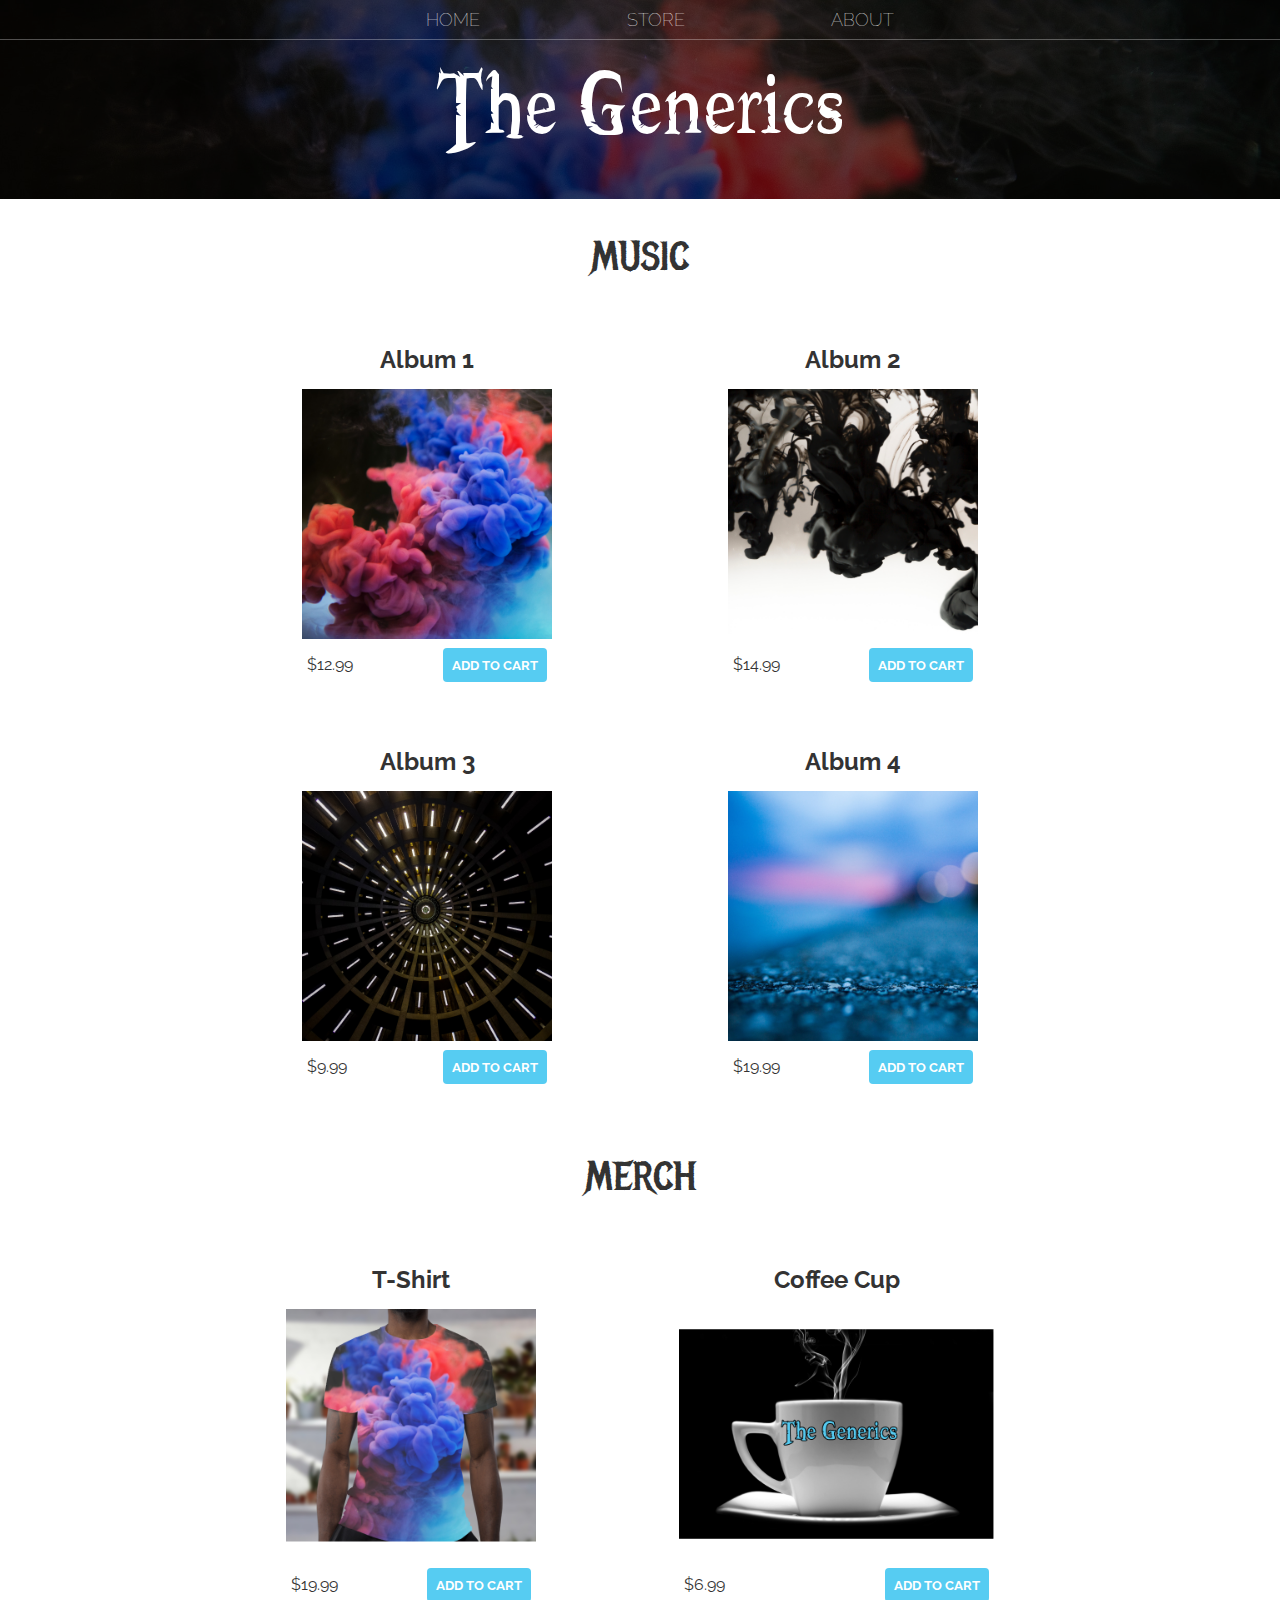
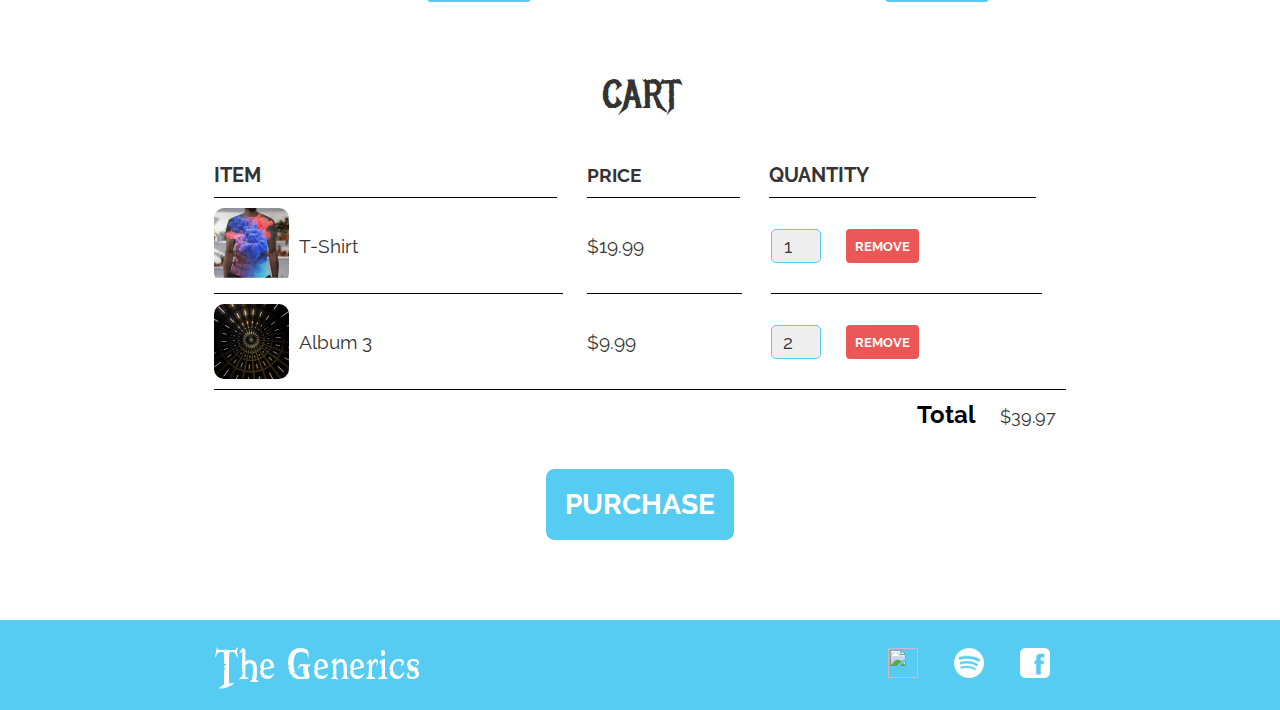
==== store.html @ 07d8793a "creating file" ====
<!DOCTYPE html>
<html>
    <head>
        <title>The Generics | Store</title>
        <meta name="description" content="This is the description">
        <link rel="stylesheet" href="styles.css" />
    </head>
    <body>
        <header class="main-header">
            <nav class="main-nav nav">
                <ul>
                    <li><a href="index.html">HOME</a></li>
                    <li><a href="store.html">STORE</a></li>
                    <li><a href="about.html">ABOUT</a></li>
                </ul>
            </nav>
            <h1 class="band-name band-name-large">The Generics</h1>
        </header>
        <section class="container content-section">
            <h2 class="section-header">MUSIC</h2>
            <div class="shop-items">
                <div class="shop-item">
                    <span class="shop-item-title">Album 1</span>
                    <img class="shop-item-image" src="Images/Album 1.png">
                    <div class="shop-item-details">
                        <span class="shop-item-price">$12.99</span>
                        <button class="btn btn-primary shop-item-button" type="button">ADD TO CART</button>
                    </div>
                </div>
                <div class="shop-item">
                    <span class="shop-item-title">Album 2</span>
                    <img class="shop-item-image" src="Images/Album 2.png">
                    <div class="shop-item-details">
                        <span class="shop-item-price">$14.99</span>
                        <button class="btn btn-primary shop-item-button"type="button">ADD TO CART</button>
                    </div>
                </div>
                <div class="shop-item">
                    <span class="shop-item-title">Album 3</span>
                    <img class="shop-item-image" src="Images/Album 3.png">
                    <div class="shop-item-details">
                        <span class="shop-item-price">$9.99</span>
                        <button class="btn btn-primary shop-item-button" type="button">ADD TO CART</button>
                    </div>
                </div>
                <div class="shop-item">
                    <span class="shop-item-title">Album 4</span>
                    <img class="shop-item-image" src="Images/Album 4.png">
                    <div class="shop-item-details">
                        <span class="shop-item-price">$19.99</span>
                        <button class="btn btn-primary shop-item-button" type="button">ADD TO CART</button>
                    </div>
                </div>
            </div>
        </section>
        <section class="container content-section">
            <h2 class="section-header">MERCH</h2>
            <div class="shop-items">
                <div class="shop-item">
                    <span class="shop-item-title">T-Shirt</span>
                    <img class="shop-item-image" src="Images/Shirt.png">
                    <div class="shop-item-details">
                        <span class="shop-item-price">$19.99</span>
                        <button class="btn btn-primary shop-item-button" type="button">ADD TO CART</button>
                    </div>
                </div>
                <div class="shop-item">
                    <span class="shop-item-title">Coffee Cup</span>
                    <img class="shop-item-image" src="Images/Cofee.png">
                    <div class="shop-item-details">
                        <span class="shop-item-price">$6.99</span>
                        <button class="btn btn-primary shop-item-button" type="button">ADD TO CART</button>
                    </div>
                </div>
            </div>
        </section>
        <section class="container content-section">
            <h2 class="section-header">CART</h2>
            <div class="cart-row">
                <span class="cart-item cart-header cart-column">ITEM</span>
                <span class="cart-price cart-header cart-column">PRICE</span>
                <span class="cart-quantity cart-header cart-column">QUANTITY</span>
            </div>
            <div class="cart-items">
                <div class="cart-row">
                    <div class="cart-item cart-column">
                        <img class="cart-item-image" src="Images/Shirt.png" width="100" height="100">
                        <span class="cart-item-title">T-Shirt</span>
                    </div>
                    <span class="cart-price cart-column">$19.99</span>
                    <div class="cart-quantity cart-column">
                        <input class="cart-quantity-input" type="number" value="1">
                        <button class="btn btn-danger" type="button">REMOVE</button>
                    </div>
                </div>
                <div class="cart-row">
                    <div class="cart-item cart-column">
                        <img class="cart-item-image" src="Images/Album 3.png" width="100" height="100">
                        <span class="cart-item-title">Album 3</span>
                    </div>
                    <span class="cart-price cart-column">$9.99</span>
                    <div class="cart-quantity cart-column">
                        <input class="cart-quantity-input" type="number" value="2">
                        <button class="btn btn-danger" type="button">REMOVE</button>
                    </div>
                </div>
            </div>
            <div class="cart-total">
                <strong class="cart-total-title">Total</strong>
                <span class="cart-total-price">$39.97</span>
            </div>
            <button class="btn btn-primary btn-purchase" type="button">PURCHASE</button>
        </section>
        <footer class="main-footer">
            <div class="container main-footer-container">
                <h3 class="band-name">The Generics</h3>
                <ul class="nav footer-nav">
                    <li>
                        <a href="https://www.youtube.com" target="_blank">
                            <img src="Images/YouTube Logo.png">
                        </a>
                    </li>
                    <li>
                        <a href="https://www.spotify.com" target="_blank">
                            <img src="Images/Spotify Logo.png">
                        </a>
                    </li>
                    <li>
                        <a href="https://www.facebook.com" target="_blank">
                            <img src="Images/Facebook Logo.png">
                        </a>
                    </li>
                </ul>
            </div>
        </footer>
    </body>
</html>
---- styles.css ----
@import url('https://fonts.googleapis.com/css?family=Raleway:300,400,700');
@import url("https://fonts.googleapis.com/css?family=Metal+Mania");

@font-face {
    font-family: "Booter - Zero Zero";
    src: url("Fonts/Booter - Zero Zero.woff") format("woff"),
         url("Fonts/Booter - Zero Zero.woff2") format("woff2");
    font-weight: normal;
    font-style: normal;
}

* {
    box-sizing: border-box;
    font-family: Raleway;
    color: #777;
}

html, body {
    margin: 0;
    padding: 0;
    min-height: 100%;
}

.nav ul {
    margin: 0;
}

.nav li {
    display: inline;
}

.nav a {
    display: inline-block;
    padding: .5em;
    color: white;
    text-decoration: none;
}

.main-nav {
    text-align: center;
    font-size: 1.1em;
    font-weight: lighter;
    border-bottom: 1px solid rgba(255, 255, 255, .3)
}

.main-nav li {
    padding: 0 5%;
}

.nav a:hover {
    background-color: rgba(255, 255, 255, .3)
}

.main-header {
    background-color: rgba(0, 0, 0, .6);
    background-image: url("Images/Header Background.jpg");
    background-blend-mode: multiply;
    background-size: cover;
    padding-bottom: 30px;
}

.band-name {
    text-align: center;
    margin: 0;
    font-size: 4em;
    font-family: "Booter - Zero Zero";
    font-weight: normal;
    color: white;
}

.band-name-large {
    font-size: 8em;
}

.content-section {
    margin: 1em;
}

.container {
    max-width: 900px;
    margin: 0 auto;
    padding: 0 1.5em;
}
.section-header {
    font-family: "Metal Mania";
    font-weight: normal;
    color: #333;
    text-align: center;
    font-size: 2.5em;
}

.about-band-image {
    float: left;
    height: 200px;
    width: 200px;
    margin: 15px;
    border-radius: 50%;
}

.main-footer {
    background-color: #56CCF2;
    color: white;
    padding: .25em 0;
}

.main-footer-container {
    display: flex;
    align-items: center;
}

.main-footer-container ul {
    flex-grow: 1;
    text-align: end;
}

.footer-nav li {
    padding: 0 .5em;
}

.footer-nav img {
    width: 30px;
    height: 30px;
}

.btn {
    text-align: center;
    vertical-align: middle;
    padding: .67em .67em;
    cursor: pointer;
}

.btn-header {
    margin: .5em 15% 2em 15%;
    color: white;
    border: 2px solid #2D9CDB;
    background-color: rgba(255, 255, 255, .1);
    border-radius: 0;
    font-size: 1.5em;
    font-weight: lighter;
    padding-left: 2em;
    padding-right: 2em;
}

.btn-header:hover {
    background-color: rgba(255, 255, 255, .3);
}

.btn-play {
    display: block;
    margin: 0 auto;
    color: #2D9CDB;
    font-size: 4em;
    border-radius: 50%;
    width: 100px;
    height: 100px;
    padding: 0;
    text-align: center;
}

.btn-primary {
    color: white;
    background-color: #56CCF2;
    border: none;
    border-radius: .3em;
    font-weight: bold;
}

.btn-primary:hover {
    background-color: #2D9CDB;
}

.tour-row {
    border-bottom: 1px solid black;
    padding-bottom: 1em;
    margin-bottom: 1em;
}

.tour-row:last-child {
    border: none;
}

.tour-item {
    display: inline-block;
    padding-right: .5em;
}

.tour-date {
    color: #555;
    width: 11%;
    font-weight: bold;
}

.tour-city {
    width: 24%;
}

.tour-arena {
    width: 42%;
}

.tour-btn {
    max-width: 19%;
}

.shop-item {
    margin: 30px;
}

.shop-item-title {
    display: block;
    width: 100%;
    text-align: center;
    font-weight: bold;
    font-size: 1.5em;
    color: #333;
    margin-bottom: 15px;
}

.shop-item-image {
    height: 250px;
}

.shop-item-details {
    display: flex;
    align-items: center;
    padding: 5px;
}

.shop-item-price {
    flex-grow: 1;
    color: #333;
}

.shop-items {
    display: flex;
    flex-wrap: wrap;
    justify-content: space-around;
}

.cart-header {
    font-weight: bold;
    font-size: 1.25em;
    color: #333;
}

.cart-column {
    display: flex;
    align-items: center;
    border-bottom: 1px solid black;
    margin-right: 1.5em;
    padding-bottom: 10px;
    margin-top: 10px;
}

.cart-row {
    display: flex;
}

.cart-item {
    width: 45%;
}

.cart-price {
    width: 20%;
    font-size: 1.2em;
    color: #333;
}

.cart-quantity {
    width: 35%;
}

.cart-item-title {
    color: #333;
    margin-left: .5em;
    font-size: 1.2em;
}

.cart-item-image {
    width: 75px;
    height: auto;
    border-radius: 10px;
}

.btn-danger {
    color: white;
    background-color: #EB5757;
    border: none;
    border-radius: .3em;
    font-weight: bold;
}

.btn-danger:hover {
    background-color: #CC4C4C;
}

.cart-quantity-input {
    height: 34px;
    width: 50px;
    border-radius: 5px;
    border: 1px solid #56CCF2;
    background-color: #eee;
    color: #333;
    padding: 0;
    text-align: center;
    font-size: 1.2em;
    margin-right: 25px;
}

.cart-row:last-child {
    border-bottom: 1px solid black;
}

.cart-row:last-child .cart-column {
    border: none;
}

.cart-total {
    text-align: end;
    margin-top: 10px;
    margin-right: 10px;
}

.cart-total-title {
    font-weight: bold;
    font-size: 1.5em;
    color: black;
    margin-right: 20px;
}

.cart-total-price {
    color: #333;
    font-size: 1.1em;
}

.btn-purchase {
    display: block;
    margin: 40px auto 80px auto;
    font-size: 1.75em;
}
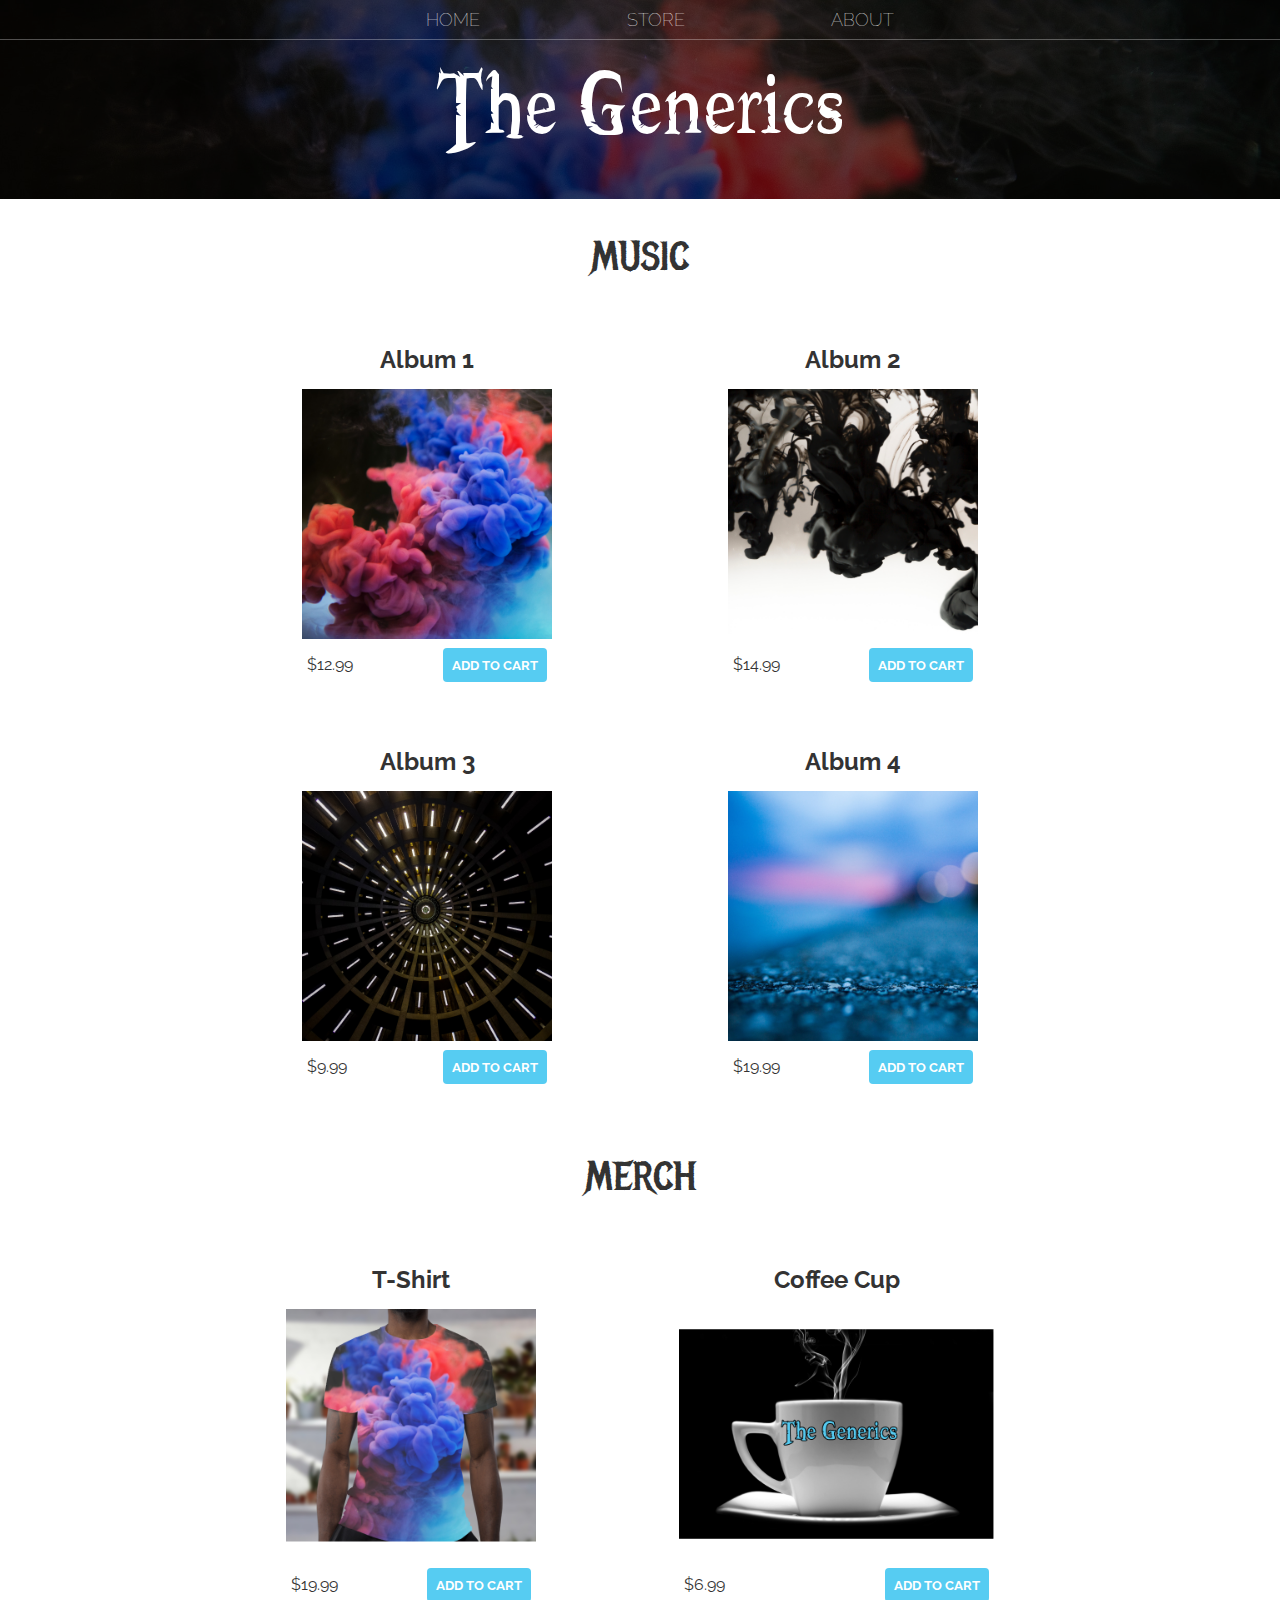
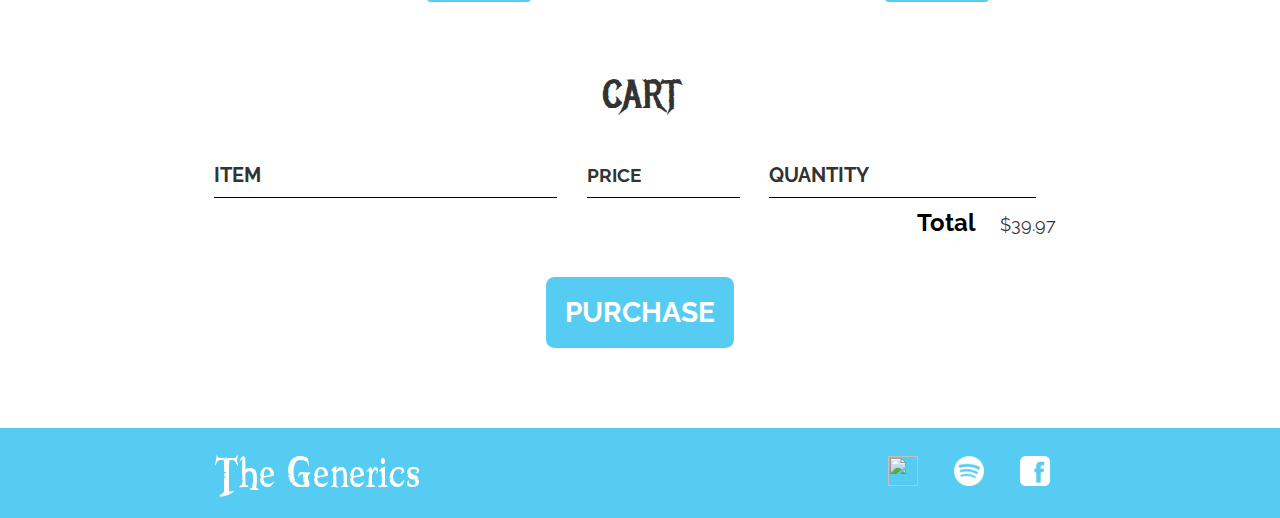
==== commit cc7e2fb2: "add items to cart" ====
--- a/store.html
+++ b/store.html
@@ -21,34 +21,34 @@
             <div class="shop-items">
                 <div class="shop-item">
                     <span class="shop-item-title">Album 1</span>
-                    <img class="shop-item-image" src="Images/Album 1.png">
+                    <img class="shop-item-image" src="Images/Album 1.png" >
                     <div class="shop-item-details">
                         <span class="shop-item-price">$12.99</span>
-                        <button class="btn btn-primary shop-item-button" type="button">ADD TO CART</button>
+                        <button class="btn btn-primary shop-item-button" onclick="addToCart(item6)" type="button">ADD TO CART</button> 
                     </div>
                 </div>
                 <div class="shop-item">
                     <span class="shop-item-title">Album 2</span>
-                    <img class="shop-item-image" src="Images/Album 2.png">
+                    <img class="shop-item-image" src="Images/Album 2.png" >
                     <div class="shop-item-details">
                         <span class="shop-item-price">$14.99</span>
-                        <button class="btn btn-primary shop-item-button"type="button">ADD TO CART</button>
+                        <button class="btn btn-primary shop-item-button" onclick="addToCart(item5)" type="button">ADD TO CART</button>
                     </div>
                 </div>
                 <div class="shop-item">
                     <span class="shop-item-title">Album 3</span>
-                    <img class="shop-item-image" src="Images/Album 3.png">
+                    <img class="shop-item-image" src="Images/Album 3.png" >
                     <div class="shop-item-details">
                         <span class="shop-item-price">$9.99</span>
-                        <button class="btn btn-primary shop-item-button" type="button">ADD TO CART</button>
+                        <button class="btn btn-primary shop-item-button" onclick="addToCart(item4)"type="button">ADD TO CART</button>
                     </div>
                 </div>
                 <div class="shop-item">
                     <span class="shop-item-title">Album 4</span>
-                    <img class="shop-item-image" src="Images/Album 4.png">
+                    <img class="shop-item-image" src="Images/Album 4.png" >
                     <div class="shop-item-details">
                         <span class="shop-item-price">$19.99</span>
-                        <button class="btn btn-primary shop-item-button" type="button">ADD TO CART</button>
+                        <button class="btn btn-primary shop-item-button" onclick="addToCart(item3)" type="button">ADD TO CART</button>
                     </div>
                 </div>
             </div>
@@ -58,19 +58,20 @@
             <div class="shop-items">
                 <div class="shop-item">
                     <span class="shop-item-title">T-Shirt</span>
-                    <img class="shop-item-image" src="Images/Shirt.png">
+                    <img class="shop-item-image" src="Images/Shirt.png" >
                     <div class="shop-item-details">
                         <span class="shop-item-price">$19.99</span>
-                        <button class="btn btn-primary shop-item-button" type="button">ADD TO CART</button>
+                        <button class="btn btn-primary shop-item-button" onclick="addToCart(item1)"type="button">ADD TO CART</button>
                     </div>
                 </div>
                 <div class="shop-item">
-                    <span class="shop-item-title">Coffee Cup</span>
-                    <img class="shop-item-image" src="Images/Cofee.png">
+                    <span class="shop-item-title">Coffee Cup</span> 
+                    <img class="shop-item-image" src="Images/Cofee.png" >
                     <div class="shop-item-details">
                         <span class="shop-item-price">$6.99</span>
-                        <button class="btn btn-primary shop-item-button" type="button">ADD TO CART</button>
+                        <button class="btn btn-primary shop-item-button" onclick="addToCart(item2)"type="button">ADD TO CART</button>
                     </div>
+                    
                 </div>
             </div>
         </section>
@@ -82,7 +83,7 @@
                 <span class="cart-quantity cart-header cart-column">QUANTITY</span>
             </div>
             <div class="cart-items">
-                <div class="cart-row">
+                <div class="cart-row" id="item1">
                     <div class="cart-item cart-column">
                         <img class="cart-item-image" src="Images/Shirt.png" width="100" height="100">
                         <span class="cart-item-title">T-Shirt</span>
@@ -93,12 +94,56 @@
                         <button class="btn btn-danger" type="button">REMOVE</button>
                     </div>
                 </div>
-                <div class="cart-row">
+                <div class="cart-row" id="item2">
+                    <div class="cart-item cart-column">
+                        <img class="cart-item-image" src="Images/Cofee.png" width="100" height="100">
+                        <span class="cart-item-title">Cofee Cup</span>
+                    </div>
+                    <span class="cart-price cart-column">$6.99</span>
+                    <div class="cart-quantity cart-column">
+                        <input class="cart-quantity-input" type="number" value="2">
+                        <button class="btn btn-danger" type="button">REMOVE</button>
+                    </div>
+                </div>
+                <div class="cart-row" id="item3">
+                    <div class="cart-item cart-column">
+                        <img class="cart-item-image" src="Images/Album 4.png" width="100" height="100">
+                        <span class="cart-item-title">Album 4</span>
+                    </div>
+                    <span class="cart-price cart-column">$19.99</span>
+                    <div class="cart-quantity cart-column">
+                        <input class="cart-quantity-input" type="number" value="2">
+                        <button class="btn btn-danger" type="button">REMOVE</button>
+                    </div>
+                </div>
+                <div class="cart-row" id="item4">
                     <div class="cart-item cart-column">
                         <img class="cart-item-image" src="Images/Album 3.png" width="100" height="100">
                         <span class="cart-item-title">Album 3</span>
                     </div>
                     <span class="cart-price cart-column">$9.99</span>
+                    <div class="cart-quantity cart-column">
+                        <input class="cart-quantity-input" type="number" value="2">
+                        <button class="btn btn-danger" type="button">REMOVE</button>
+                    </div>
+                </div>
+                <div class="cart-row" id="item5">
+                    <div class="cart-item cart-column">
+                        <img class="cart-item-image" src="Images/Album 2.png" width="100" height="100">
+                        <span class="cart-item-title">Album 2</span>
+                    </div>
+                    <span class="cart-price cart-column">$14.99</span>
+                    <div class="cart-quantity cart-column">
+                        <input class="cart-quantity-input" type="number" value="2">
+                        <button class="btn btn-danger" type="button">REMOVE</button>
+                    </div>
+                </div>
+                <div class="cart-row" id="item6">
+                    <div class="cart-item cart-column">
+                        <img class="cart-item-image" src="Images/Album 1.png" width="100" height="100" >
+                        <span class="cart-item-title">Album 1</span>
+                    </div>
+                    <span class="cart-price cart-column">$12.99</span>
                     <div class="cart-quantity cart-column">
                         <input class="cart-quantity-input" type="number" value="2">
                         <button class="btn btn-danger" type="button">REMOVE</button>
@@ -133,5 +178,6 @@
                 </ul>
             </div>
         </footer>
+        <script src="script.js"></script>
     </body>
 </html>--- a/styles.css
+++ b/styles.css
@@ -337,4 +337,28 @@
     display: block;
     margin: 40px auto 80px auto;
     font-size: 1.75em;
+}
+
+#item1 {
+    display: none;
+}
+
+#item2 {
+    display: none;
+}
+
+#item3 {
+    display: none;
+}
+
+#item4 {
+    display: none;
+}
+
+#item5 {
+    display: none;
+}
+
+#item6 {
+    display: none;
 }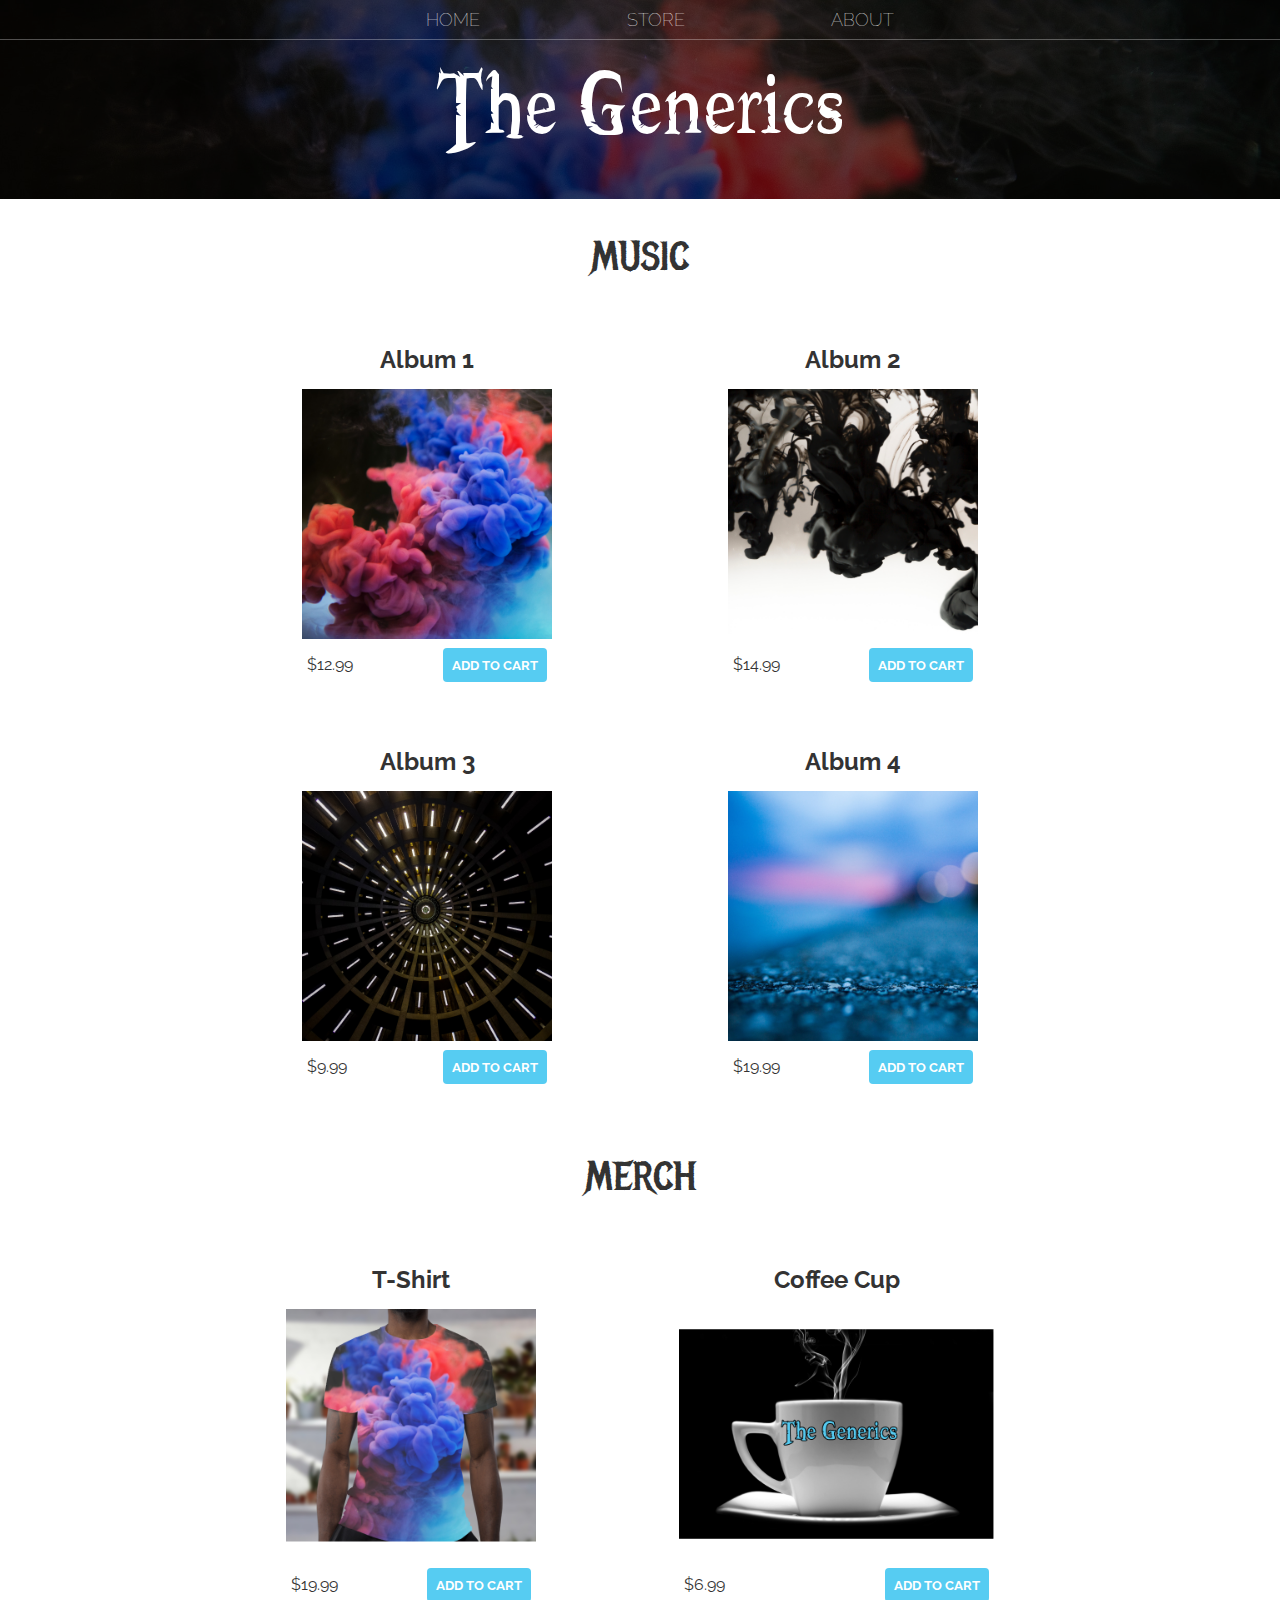
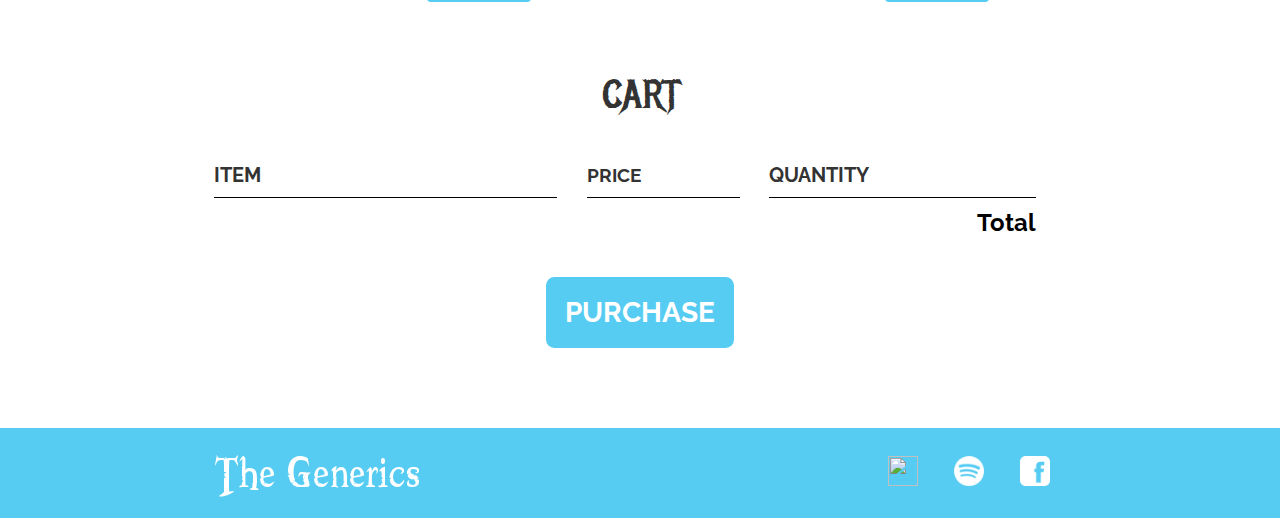
==== commit 852e44c9: "remove items" ====
--- a/store.html
+++ b/store.html
@@ -91,7 +91,7 @@
                     <span class="cart-price cart-column">$19.99</span>
                     <div class="cart-quantity cart-column">
                         <input class="cart-quantity-input" type="number" value="1">
-                        <button class="btn btn-danger" type="button">REMOVE</button>
+                        <button class="btn btn-danger" onclick ="removeFromCart(item1)"type="button">REMOVE</button>
                     </div>
                 </div>
                 <div class="cart-row" id="item2">
@@ -102,7 +102,7 @@
                     <span class="cart-price cart-column">$6.99</span>
                     <div class="cart-quantity cart-column">
                         <input class="cart-quantity-input" type="number" value="2">
-                        <button class="btn btn-danger" type="button">REMOVE</button>
+                        <button class="btn btn-danger" onclick ="removeFromCart(item2)"type="button">REMOVE</button>
                     </div>
                 </div>
                 <div class="cart-row" id="item3">
@@ -113,7 +113,7 @@
                     <span class="cart-price cart-column">$19.99</span>
                     <div class="cart-quantity cart-column">
                         <input class="cart-quantity-input" type="number" value="2">
-                        <button class="btn btn-danger" type="button">REMOVE</button>
+                        <button class="btn btn-danger" onclick ="removeFromCart(item3)"type="button">REMOVE</button>
                     </div>
                 </div>
                 <div class="cart-row" id="item4">
@@ -124,7 +124,7 @@
                     <span class="cart-price cart-column">$9.99</span>
                     <div class="cart-quantity cart-column">
                         <input class="cart-quantity-input" type="number" value="2">
-                        <button class="btn btn-danger" type="button">REMOVE</button>
+                        <button class="btn btn-danger" onclick ="removeFromCart(item4)"type="button">REMOVE</button>
                     </div>
                 </div>
                 <div class="cart-row" id="item5">
@@ -135,7 +135,7 @@
                     <span class="cart-price cart-column">$14.99</span>
                     <div class="cart-quantity cart-column">
                         <input class="cart-quantity-input" type="number" value="2">
-                        <button class="btn btn-danger" type="button">REMOVE</button>
+                        <button class="btn btn-danger" onclick ="removeFromCart(item5)"type="button">REMOVE</button>
                     </div>
                 </div>
                 <div class="cart-row" id="item6">
@@ -146,13 +146,13 @@
                     <span class="cart-price cart-column">$12.99</span>
                     <div class="cart-quantity cart-column">
                         <input class="cart-quantity-input" type="number" value="2">
-                        <button class="btn btn-danger" type="button">REMOVE</button>
+                        <button class="btn btn-danger" onclick ="removeFromCart(item6)"type="button">REMOVE</button>
                     </div>
                 </div>
             </div>
             <div class="cart-total">
                 <strong class="cart-total-title">Total</strong>
-                <span class="cart-total-price">$39.97</span>
+                <span class="cart-total-price"></span>
             </div>
             <button class="btn btn-primary btn-purchase" type="button">PURCHASE</button>
         </section>
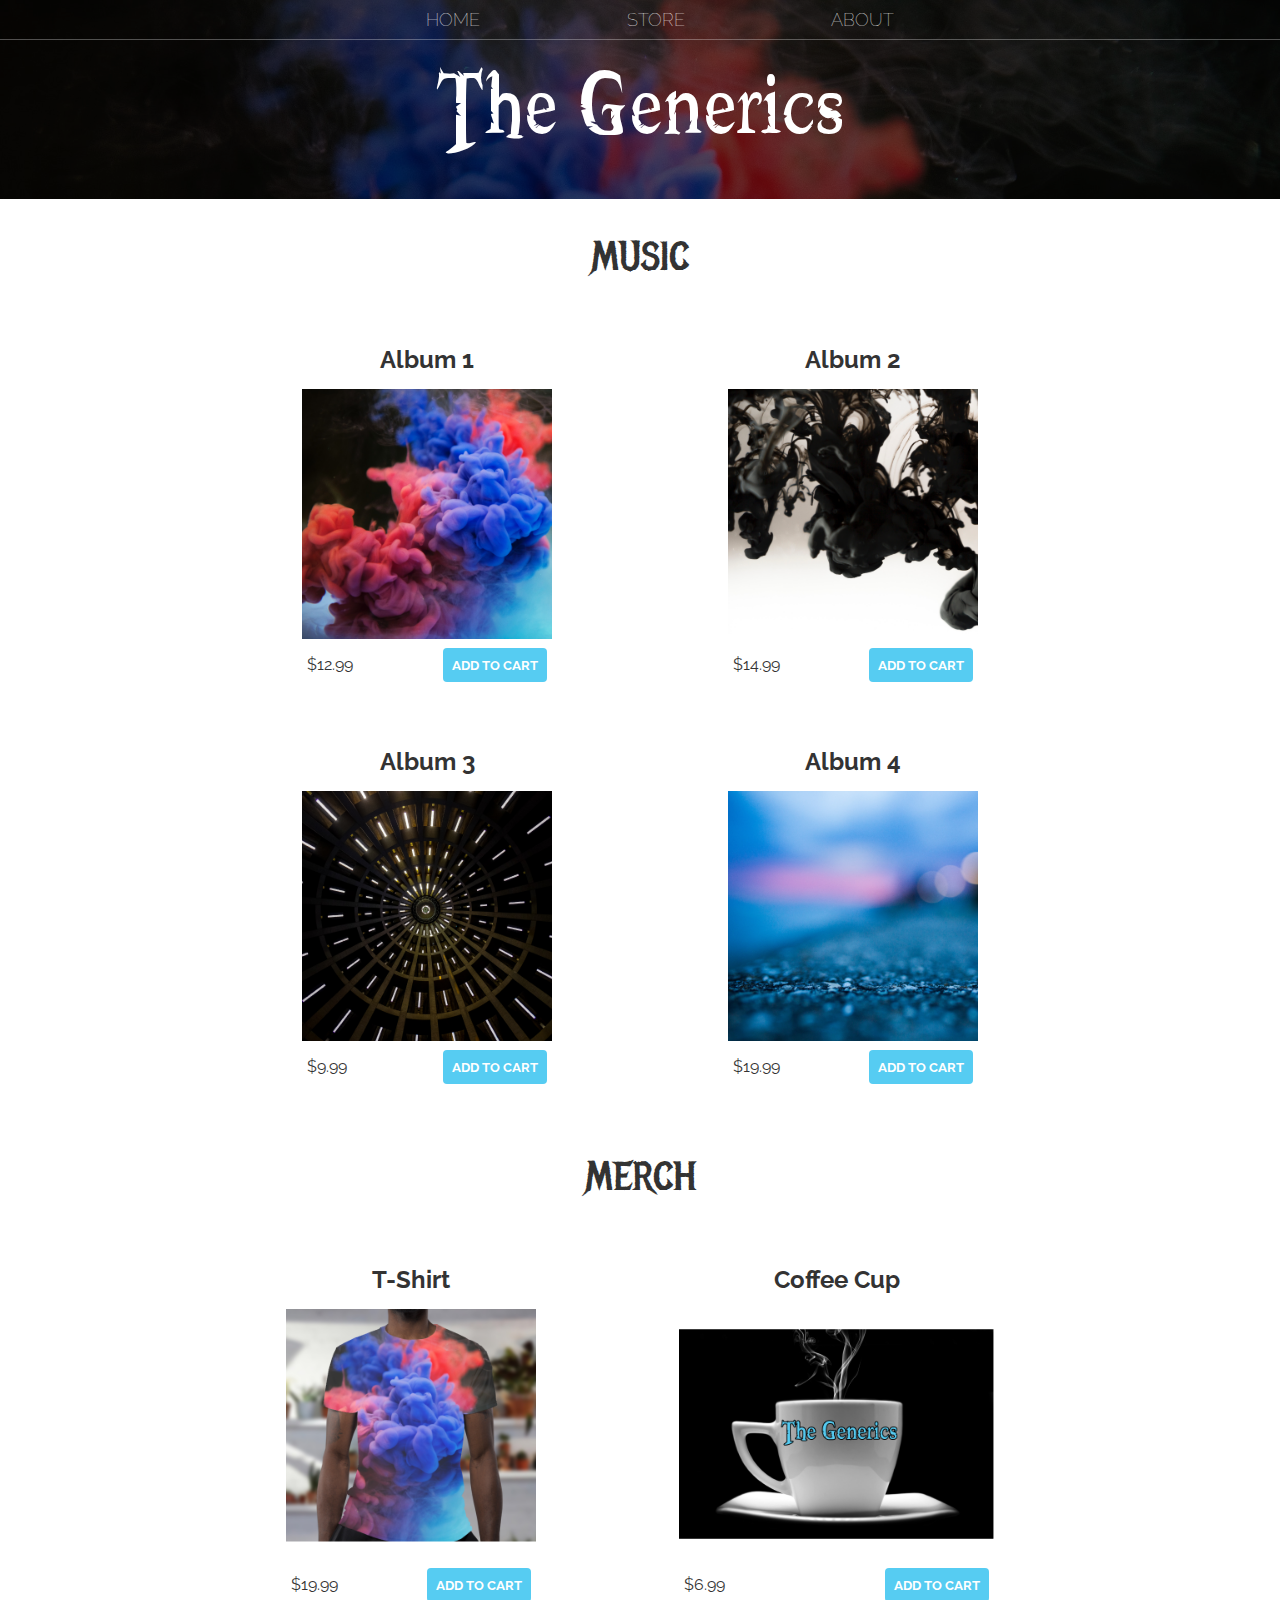
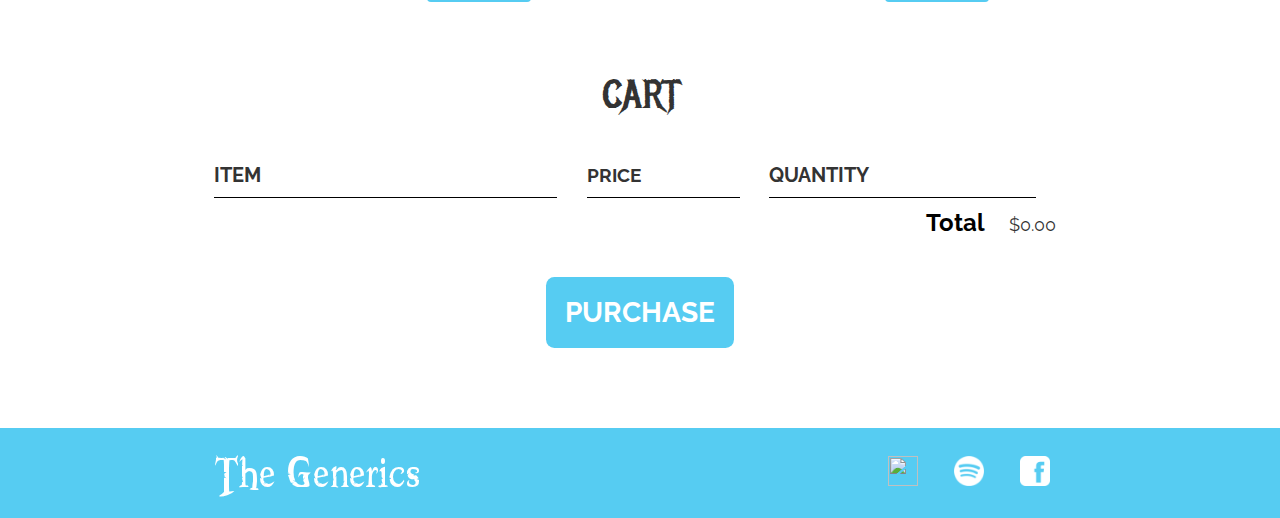
==== commit 67f4edf0: "price" ====
--- a/store.html
+++ b/store.html
@@ -24,7 +24,7 @@
                     <img class="shop-item-image" src="Images/Album 1.png" >
                     <div class="shop-item-details">
                         <span class="shop-item-price">$12.99</span>
-                        <button class="btn btn-primary shop-item-button" onclick="addToCart(item6)" type="button">ADD TO CART</button> 
+                        <button class="btn btn-primary shop-item-button" onclick="addToCart('item6')" type="button">ADD TO CART</button> 
                     </div>
                 </div>
                 <div class="shop-item">
@@ -32,7 +32,7 @@
                     <img class="shop-item-image" src="Images/Album 2.png" >
                     <div class="shop-item-details">
                         <span class="shop-item-price">$14.99</span>
-                        <button class="btn btn-primary shop-item-button" onclick="addToCart(item5)" type="button">ADD TO CART</button>
+                        <button class="btn btn-primary shop-item-button" onclick="addToCart('item5')" type="button">ADD TO CART</button>
                     </div>
                 </div>
                 <div class="shop-item">
@@ -40,7 +40,7 @@
                     <img class="shop-item-image" src="Images/Album 3.png" >
                     <div class="shop-item-details">
                         <span class="shop-item-price">$9.99</span>
-                        <button class="btn btn-primary shop-item-button" onclick="addToCart(item4)"type="button">ADD TO CART</button>
+                        <button class="btn btn-primary shop-item-button" onclick="addToCart('item4')"type="button">ADD TO CART</button>
                     </div>
                 </div>
                 <div class="shop-item">
@@ -48,7 +48,7 @@
                     <img class="shop-item-image" src="Images/Album 4.png" >
                     <div class="shop-item-details">
                         <span class="shop-item-price">$19.99</span>
-                        <button class="btn btn-primary shop-item-button" onclick="addToCart(item3)" type="button">ADD TO CART</button>
+                        <button class="btn btn-primary shop-item-button" onclick="addToCart('item3')" type="button">ADD TO CART</button>
                     </div>
                 </div>
             </div>
@@ -61,7 +61,7 @@
                     <img class="shop-item-image" src="Images/Shirt.png" >
                     <div class="shop-item-details">
                         <span class="shop-item-price">$19.99</span>
-                        <button class="btn btn-primary shop-item-button" onclick="addToCart(item1)"type="button">ADD TO CART</button>
+                        <button class="btn btn-primary shop-item-button" onclick="addToCart('item1')"type="button">ADD TO CART</button>
                     </div>
                 </div>
                 <div class="shop-item">
@@ -69,7 +69,7 @@
                     <img class="shop-item-image" src="Images/Cofee.png" >
                     <div class="shop-item-details">
                         <span class="shop-item-price">$6.99</span>
-                        <button class="btn btn-primary shop-item-button" onclick="addToCart(item2)"type="button">ADD TO CART</button>
+                        <button class="btn btn-primary shop-item-button" onclick="addToCart('item2')"type="button">ADD TO CART</button>
                     </div>
                     
                 </div>
@@ -90,8 +90,8 @@
                     </div>
                     <span class="cart-price cart-column">$19.99</span>
                     <div class="cart-quantity cart-column">
-                        <input class="cart-quantity-input" type="number" value="1">
-                        <button class="btn btn-danger" onclick ="removeFromCart(item1)"type="button">REMOVE</button>
+                        <input class="cart-quantity-input" type="number" value="1" onchange="updateCartTotal()">
+                        <button class="btn btn-danger" onclick ="removeFromCart('item1')"type="button">REMOVE</button>
                     </div>
                 </div>
                 <div class="cart-row" id="item2">
@@ -101,8 +101,8 @@
                     </div>
                     <span class="cart-price cart-column">$6.99</span>
                     <div class="cart-quantity cart-column">
-                        <input class="cart-quantity-input" type="number" value="2">
-                        <button class="btn btn-danger" onclick ="removeFromCart(item2)"type="button">REMOVE</button>
+                        <input class="cart-quantity-input" type="number" value="1" onchange="updateCartTotal()">
+                        <button class="btn btn-danger" onclick ="removeFromCart('item2')"type="button">REMOVE</button>
                     </div>
                 </div>
                 <div class="cart-row" id="item3">
@@ -112,8 +112,8 @@
                     </div>
                     <span class="cart-price cart-column">$19.99</span>
                     <div class="cart-quantity cart-column">
-                        <input class="cart-quantity-input" type="number" value="2">
-                        <button class="btn btn-danger" onclick ="removeFromCart(item3)"type="button">REMOVE</button>
+                        <input class="cart-quantity-input" type="number" value="1" onchange="updateCartTotal()">
+                        <button class="btn btn-danger" onclick ="removeFromCart('item3')"type="button">REMOVE</button>
                     </div>
                 </div>
                 <div class="cart-row" id="item4">
@@ -123,8 +123,8 @@
                     </div>
                     <span class="cart-price cart-column">$9.99</span>
                     <div class="cart-quantity cart-column">
-                        <input class="cart-quantity-input" type="number" value="2">
-                        <button class="btn btn-danger" onclick ="removeFromCart(item4)"type="button">REMOVE</button>
+                        <input class="cart-quantity-input" type="number" value="1" onchange="updateCartTotal()">
+                        <button class="btn btn-danger" onclick ="removeFromCart('item4')"type="button">REMOVE</button>
                     </div>
                 </div>
                 <div class="cart-row" id="item5">
@@ -134,8 +134,8 @@
                     </div>
                     <span class="cart-price cart-column">$14.99</span>
                     <div class="cart-quantity cart-column">
-                        <input class="cart-quantity-input" type="number" value="2">
-                        <button class="btn btn-danger" onclick ="removeFromCart(item5)"type="button">REMOVE</button>
+                        <input class="cart-quantity-input" type="number" value="1" onchange="updateCartTotal()">
+                        <button class="btn btn-danger" onclick ="removeFromCart('item5')"type="button">REMOVE</button>
                     </div>
                 </div>
                 <div class="cart-row" id="item6">
@@ -145,16 +145,16 @@
                     </div>
                     <span class="cart-price cart-column">$12.99</span>
                     <div class="cart-quantity cart-column">
-                        <input class="cart-quantity-input" type="number" value="2">
-                        <button class="btn btn-danger" onclick ="removeFromCart(item6)"type="button">REMOVE</button>
+                        <input class="cart-quantity-input" type="number" value="1" onchange="updateCartTotal()">
+                        <button class="btn btn-danger" onclick ="removeFromCart('item6')"type="button">REMOVE</button>
                     </div>
                 </div>
             </div>
             <div class="cart-total">
                 <strong class="cart-total-title">Total</strong>
-                <span class="cart-total-price"></span>
+                <span class="cart-total-price" id="total">$0.00</span>
             </div>
-            <button class="btn btn-primary btn-purchase" type="button">PURCHASE</button>
+            <button class="btn btn-primary btn-purchase" type="button" onclick="clearCart()">PURCHASE</button>
         </section>
         <footer class="main-footer">
             <div class="container main-footer-container">
